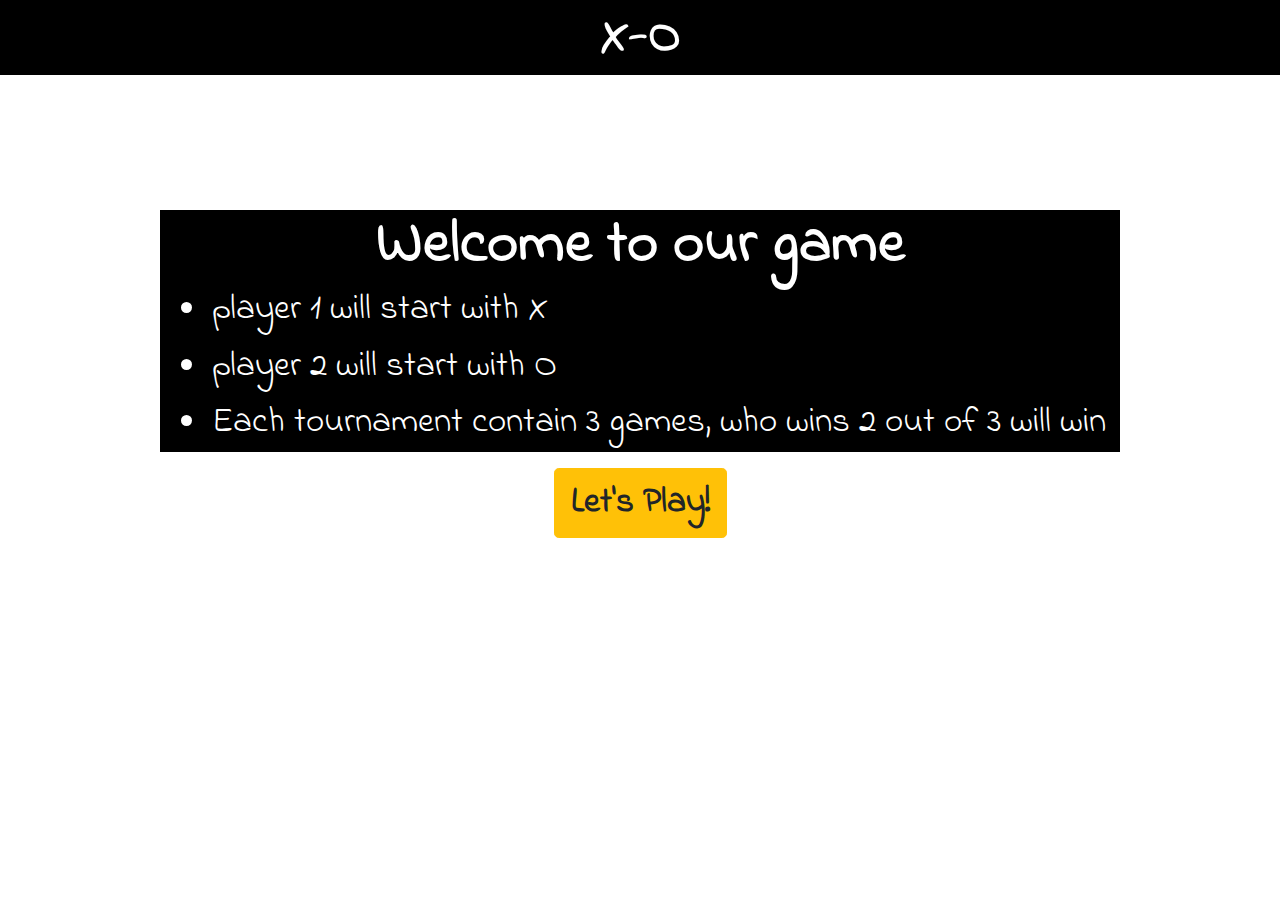
==== index2.html @ 62455b83 "welcome page" ====
<!DOCTYPE html>
<html lang="en">

<head>
    <meta charset="UTF-8">
    <meta name="viewport" content="width=device-width, initial-scale=1.0">
    <meta http-equiv="X-UA-Compatible" content="ie=edge">
    <link rel="stylesheet" href="style.css">
    <link rel="stylesheet" href="https://maxcdn.bootstrapcdn.com/bootstrap/4.0.0/css/bootstrap.min.css" integrity="sha384-Gn5384xqQ1aoWXA+058RXPxPg6fy4IWvTNh0E263XmFcJlSAwiGgFAW/dAiS6JXm" crossorigin="anonymous">
    <script type="text/javascript" src="https://code.jquery.com/jquery-3.4.1.min.js"></script>
    <title>X-O Game</title>
</head>

<body>

    <p style="background-color: black;"> X-O </p>


    <div id="page1">

        <div id="container1">

            <h1 id = "welcome"> Welcome to our game </h1>
            <ul>
                <li> player 1 will start with X  </li>
                <li> player 2 will start with O</li>
                <li> Each tournament contain 3 games, who wins 2 out of 3 will win  </li>

            </ul>
        </div>

        <div class="col-md text-center">  
            <button id="play" type="button" class="btn btn-warning btn-lg center-block">  <span style="font-size:35px; font-family: 'Indie Flower', cursive;
                font-weight: bold;  "> Let's Play! </span></button>
        </div> 
       

    </div>


    <div id="page2">
        <div class="turn">
            <p style="background-color: black;" id="turn"> player 1</p>
        </div>


        <div id="container">

            <div id="main">
            </div>

            <div id="details">

                <div id="d1" style="background-color: black; border: solid black 2px; ">
                    <div id="d11" style=" border: solid black 2px; "> <p> Player1 </p> </div>
                    <div id="d12" style="background-color: blue; border: solid black 2px; "></div>
                    <div id="d13" style="background-color: blue; border: solid black 2px; "></div>


                </div>

                <div id="d2" style="background-color: white; border: solid black 2px; ">
                    <div id="d21" style="background-color: blue; border: solid black 2px; "></div>
                    <div id="d22" style="background-color: blue; border: solid black 2px; "></div>
                    <div id="d23" style="background-color: blue; border: solid black 2px; "></div>


                </div>

            </div>





        </div>

    </div>


    <script src="logic2.js">    </script>


</body>

</html>
---- style.css ----
@import url('https://fonts.googleapis.com/css?family=Indie+Flower&display=swap');

body {
background-image: url("https://d1yn1kh78jj1rr.cloudfront.net/image/thumbnail/Hq91_UdkZj2a3a08a/graphicstock-xoxo-hugs-and-kisses-seamless-pattern-hand-drawn-trendy-hipster-black-and-white-xo-background-ink-grungy-brush-texture_HqBeVCDm0Eb_thumb.jpg");
background-color: rgb(51, 197, 185);
}




#container1
{
background-color: black;
width: 75vw;

margin: 0 auto;
margin-top: 15vh;
}


.turn{
    width: 300px;
    /* min-width: 50vw; */
    background-color: rgb(0, 0, 0);
    margin:auto;  
    }
    #turn {
        font-size: 25px;
        padding: 10px
    }
    

#container
{
display: flex;
flex-wrap:  wrap;
width: 75vw;
min-width: 60%;
justify-content: space-around;

margin: 0 auto;
margin-top: 15vh;
}

#page2{
    display:none;
}

#details {

   

    width: 300px;
    height: 300px;
    background-color: rgb(0, 0, 0);
    margin-top:15px;
    display: grid;
    grid-template-columns: 1fr;
    grid-template-rows: 1fr 1fr;
    
    /* margin: 0 auto;
    position: absolute;
    left:0;
    right:10%;
    top:0; 
    bottom:0; */
            

}


#main {

/* margin: 0 auto; */

width: 300px;
height: 300px;
background-color: rgb(0, 0, 0);
/* position: absolute;

left:10%;
right:0;
top:0; 
bottom:0;
        
margin:auto;  */
margin-top:15px;

display: grid;
grid-template-columns: 1fr 1fr 1fr;
grid-template-rows: 1fr 1fr 1fr;


}

#main>div{
    border: solid white 2px; 
}

p {
    font-size: 50px;
    text-align: center;
    margin: 0 auto;
    margin-top: 7px;
    color: white;
    font-family: 'Indie Flower', cursive;
    font-weight: bold;
 }
 
 #welcome{
    font-size: 60px;
    text-align: center;
    margin: 0 auto;
    margin-top: 7px;
    color: white;
    font-family: 'Indie Flower', cursive;
    font-weight: bold;  
 }

ul{ margin: 10px} 

li{
    color: white;
    font-family: 'Indie Flower', cursive;  
    font-size: 35px;
    padding: 2px
}

#d1,#d2 {
    display: grid;
    grid-template-columns: 1fr 1fr;
    grid-template-rows: 1fr 1fr;
    

}

#d12{
    grid-row: 1/3
}
#d11
{
    grid-row: 1/2
}

#d22{
    grid-row: 1/3 
}

#d21
{
    grid-row: 1/2
}
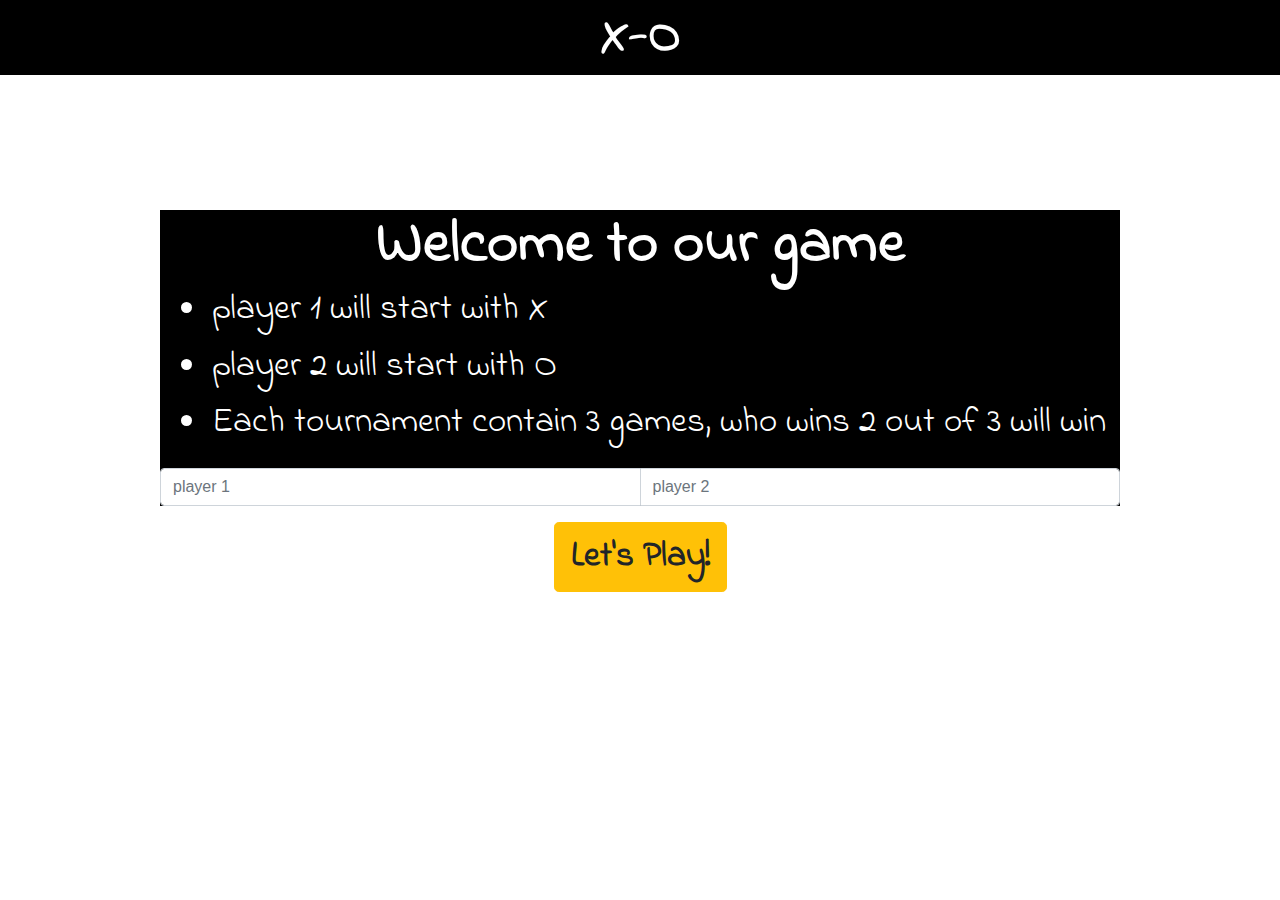
==== commit dd713673: "welcome page" ====
--- a/index2.html
+++ b/index2.html
@@ -27,6 +27,13 @@
                 <li> Each tournament contain 3 games, who wins 2 out of 3 will win  </li>
 
             </ul>
+
+            <div class="input-group mb-3">
+                
+                <input id="p1n" type="text" class="form-control" placeholder="player 1" aria-label="player 1" aria-describedby="basic-addon1">
+                <input id="p2n" type="text" class="form-control" placeholder="player 2" aria-label="player 2" aria-describedby="basic-addon1">
+              </div>
+              
         </div>
 
         <div class="col-md text-center">  
@@ -51,20 +58,16 @@
 
             <div id="details">
 
-                <div id="d1" style="background-color: black; border: solid black 2px; ">
-                    <div id="d11" style=" border: solid black 2px; "> <p> Player1 </p> </div>
-                    <div id="d12" style="background-color: blue; border: solid black 2px; "></div>
-                    <div id="d13" style="background-color: blue; border: solid black 2px; "></div>
-
-
+                <div id="d1" style= "border-bottom: solid 2px white;">
+                    <div id="d11" > <p> X </p> </div>
+                    <div id="resultx" > <p id="xwin"> </p> </div>
+                    <div id="d13" > <p id="name1"> </p></div>
                 </div>
 
-                <div id="d2" style="background-color: white; border: solid black 2px; ">
-                    <div id="d21" style="background-color: blue; border: solid black 2px; "></div>
-                    <div id="d22" style="background-color: blue; border: solid black 2px; "></div>
-                    <div id="d23" style="background-color: blue; border: solid black 2px; "></div>
-
-
+                <div id="d2" >
+                    <div id="d21" > <p> O </p> </div>
+                    <div id="resulto"> <p id="owin"></p></div>
+                    <div id="d23"> <p id="name2"> </p> </div>
                 </div>
 
             </div>
--- a/style.css
+++ b/style.css
@@ -43,6 +43,11 @@
 margin-top: 15vh;
 }
 
+/* to be deleted */
+/* #page1{                   
+    display:none;
+} */
+
 #page2{
     display:none;
 }
@@ -50,8 +55,10 @@
 #details {
 
    
-
     width: 300px;
+    height: 300px;
+    max-height: 300px;
+    max-width: 300px;
     height: 300px;
     background-color: rgb(0, 0, 0);
     margin-top:15px;
@@ -98,6 +105,18 @@
     border: solid white 2px; 
 }
 
+
+
+#details>div>div> p {
+    font-size: 30px;
+    text-align: center;
+    margin: 0 auto;
+    margin-top: 7px;
+    color: white;
+    font-family: 'Indie Flower', cursive;
+    font-weight: bold;
+}
+
 p {
     font-size: 50px;
     text-align: center;
@@ -135,7 +154,30 @@
 
 }
 
-#d12{
+#resultx >#xwin{
+    line-height: 150px;
+    font-size: 60px;
+    text-align: center;
+    margin: 0 auto;
+    /* margin-top: 7px; */
+    color: white;
+    font-family: 'Indie Flower', cursive;
+    font-weight: bold;
+ }
+
+ #resulto >#owin{
+    line-height: 150px;
+    font-size: 60px;
+    text-align: center;
+    margin: 0 auto;
+    /* margin-top: 7px; */
+    color: white;
+    font-family: 'Indie Flower', cursive;
+    font-weight: bold;
+ }
+
+
+#resultx{
     grid-row: 1/3
 }
 #d11
@@ -143,7 +185,7 @@
     grid-row: 1/2
 }
 
-#d22{
+#resulto{
     grid-row: 1/3 
 }
 
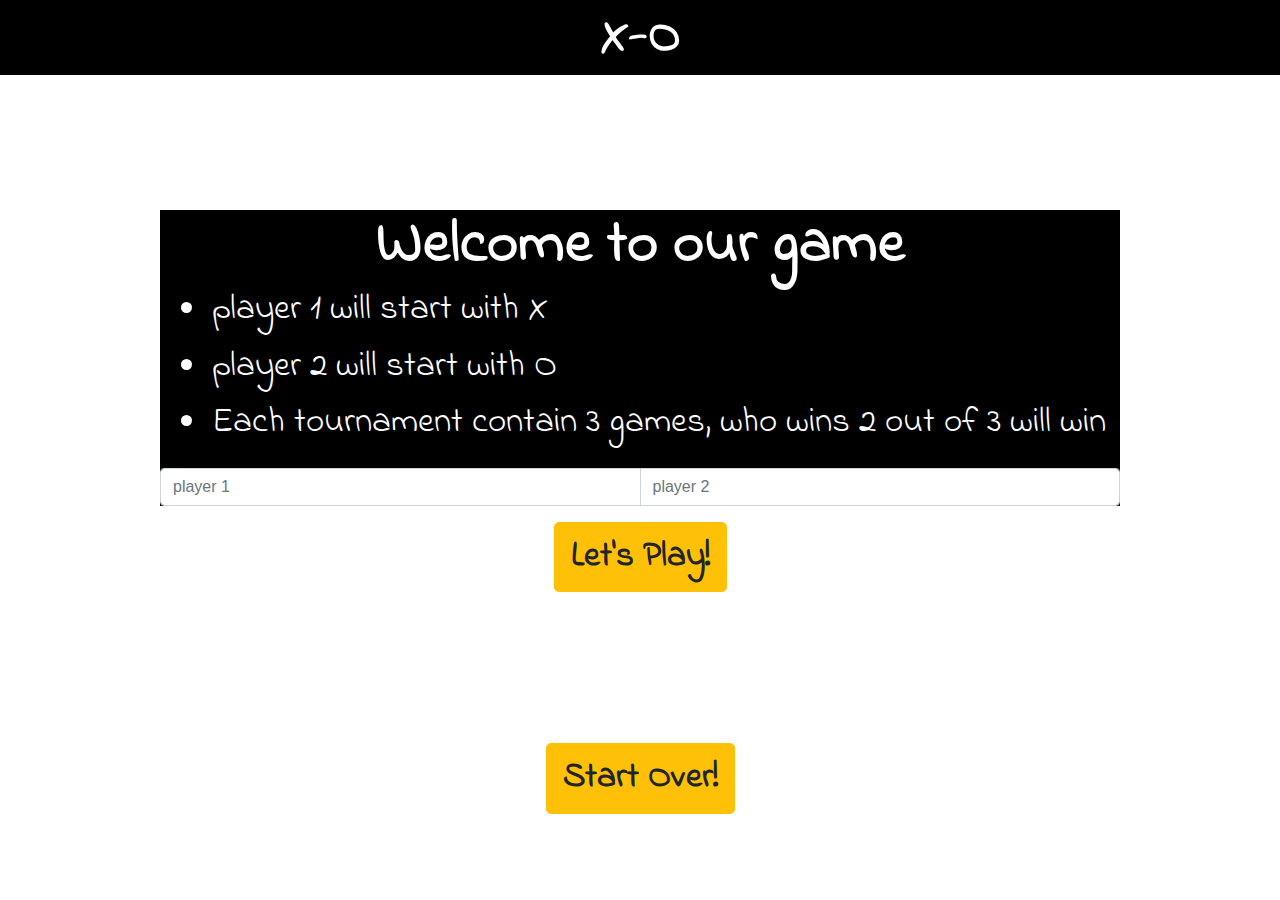
==== commit c3cd74e5: "final winner update" ====
--- a/index2.html
+++ b/index2.html
@@ -60,27 +60,55 @@
 
                 <div id="d1" style= "border-bottom: solid 2px white;">
                     <div id="d11" > <p> X </p> </div>
-                    <div id="resultx" > <p id="xwin"> </p> </div>
+                    <div id="resultx" > <p id="xwin"> 0 </p> </div>
                     <div id="d13" > <p id="name1"> </p></div>
                 </div>
 
                 <div id="d2" >
                     <div id="d21" > <p> O </p> </div>
-                    <div id="resulto"> <p id="owin"></p></div>
+                    <div id="resulto"> <p id="owin"> 0 </p></div>
                     <div id="d23"> <p id="name2"> </p> </div>
                 </div>
 
             </div>
 
+        </div>
 
-
-
-
+        <div id="buttons">
+            <div class="col-md text-center">  
+                <button id="next" type="button" class="btn btn-warning btn-lg center-block">  <span style="font-size:35px; font-family: 'Indie Flower', cursive;
+                    font-weight: bold;  "> Next Round! </span></button>
+            </div> 
+            <div class="col-md text-center">  
+                <button id="reset" onclick="reloadPage();" type="button" class="btn btn-warning btn-lg center-block">  <span style="font-size:35px; font-family: 'Indie Flower', cursive;
+                    font-weight: bold;  "> Start Over! </span></button>
+            </div> 
         </div>
 
     </div>
 
+    <div id="page3">
+        
+        <div id="container">
 
+           
+            <div id="win">
+
+                <p id="winner"> </p>
+
+
+            </div>
+
+        </div>
+
+        <div id="buttons">
+            <div class="col-md text-center">  
+                <button id="reset" onclick="reloadPage();" type="button" class="btn btn-warning btn-lg center-block">  <span style="font-size:35px; font-family: 'Indie Flower', cursive;
+                    font-weight: bold;  "> Start Over! </span></button>
+            </div> 
+        </div>
+        
+    </div>
     <script src="logic2.js">    </script>
 
 
--- a/style.css
+++ b/style.css
@@ -50,6 +50,11 @@
 
 #page2{
     display:none;
+}
+
+#win {
+    background-color: black;
+    font-size: 75px;
 }
 
 #details {
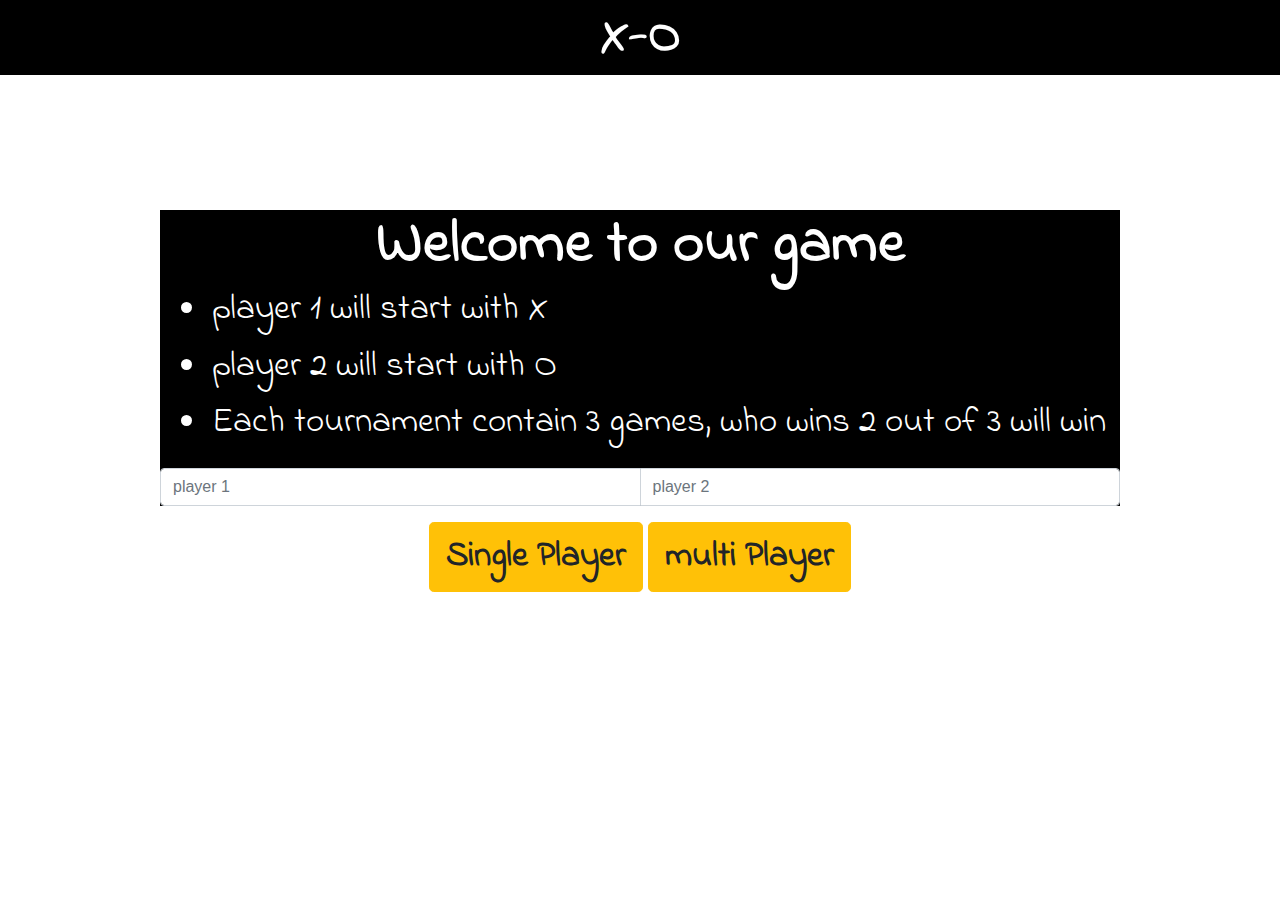
==== commit 6f3583f5: "add computer logic, add single and multiplayer" ====
--- a/index2.html
+++ b/index2.html
@@ -37,13 +37,14 @@
         </div>
 
         <div class="col-md text-center">  
-            <button id="play" type="button" class="btn btn-warning btn-lg center-block">  <span style="font-size:35px; font-family: 'Indie Flower', cursive;
-                font-weight: bold;  "> Let's Play! </span></button>
+            <button id="singleplayer" type="button" class="btn btn-warning btn-lg center-block">  <span style="font-size:35px; font-family: 'Indie Flower', cursive;
+                font-weight: bold;  "> Single Player </span></button>
+            <button id="multiplayer" type="button" class="btn btn-warning btn-lg center-block">  <span style="font-size:35px; font-family: 'Indie Flower', cursive;
+                font-weight: bold;  "> multi Player </span></button>
         </div> 
        
 
     </div>
-
 
     <div id="page2">
         <div class="turn">
@@ -109,6 +110,8 @@
         </div>
         
     </div>
+
+
     <script src="logic2.js">    </script>
 
 
--- a/style.css
+++ b/style.css
@@ -50,6 +50,10 @@
 
 #page2{
     display:none;
+}
+
+#page3{
+    display:none;   
 }
 
 #win {
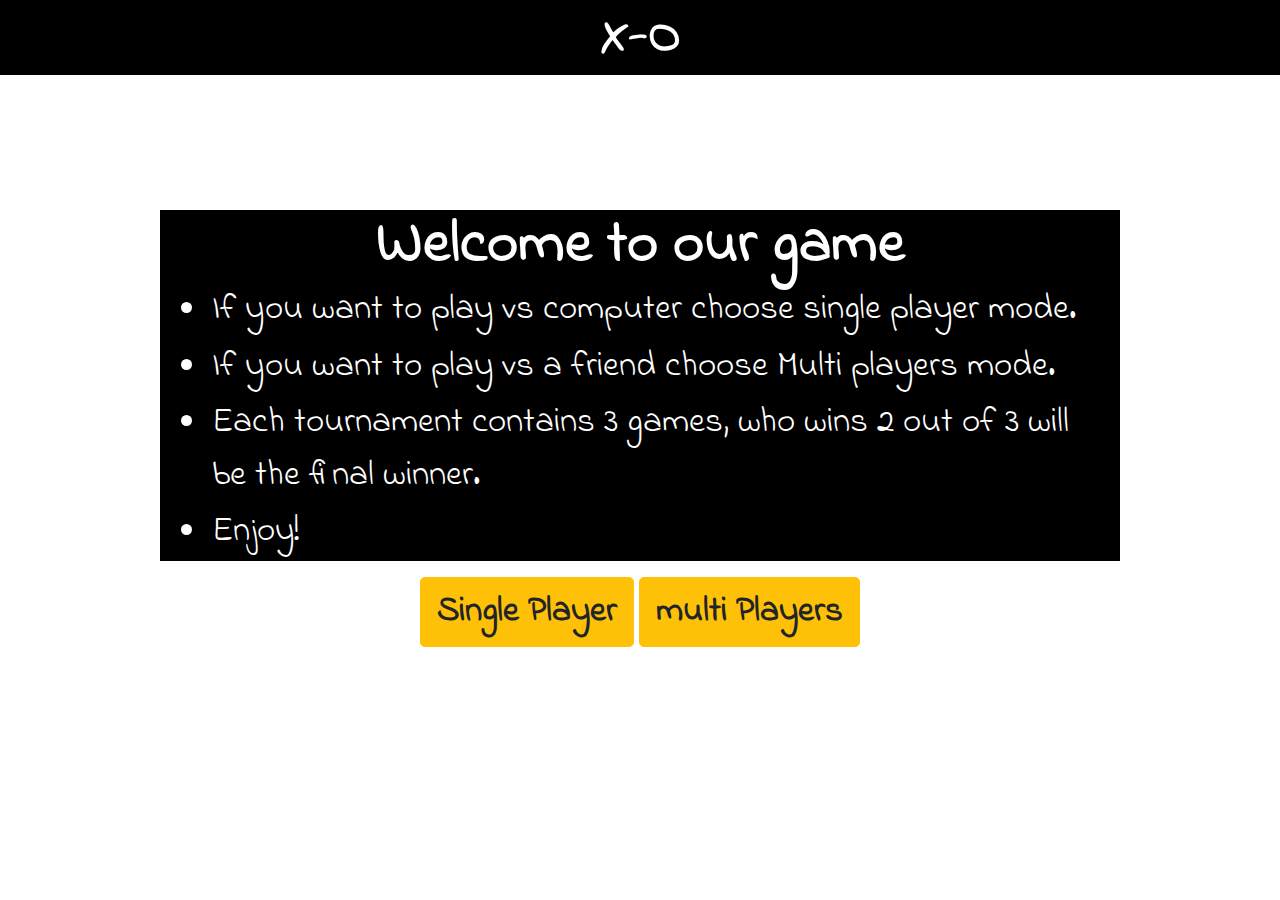
==== commit 1ec30b72: "enhance design, add modals" ====
--- a/index2.html
+++ b/index2.html
@@ -6,8 +6,10 @@
     <meta name="viewport" content="width=device-width, initial-scale=1.0">
     <meta http-equiv="X-UA-Compatible" content="ie=edge">
     <link rel="stylesheet" href="style.css">
-    <link rel="stylesheet" href="https://maxcdn.bootstrapcdn.com/bootstrap/4.0.0/css/bootstrap.min.css" integrity="sha384-Gn5384xqQ1aoWXA+058RXPxPg6fy4IWvTNh0E263XmFcJlSAwiGgFAW/dAiS6JXm" crossorigin="anonymous">
+    <link rel="stylesheet" href="https://stackpath.bootstrapcdn.com/bootstrap/4.3.1/css/bootstrap.min.css" integrity="sha384-ggOyR0iXCbMQv3Xipma34MD+dH/1fQ784/j6cY/iJTQUOhcWr7x9JvoRxT2MZw1T" crossorigin="anonymous">    
     <script type="text/javascript" src="https://code.jquery.com/jquery-3.4.1.min.js"></script>
+    <script src="https://stackpath.bootstrapcdn.com/bootstrap/4.3.1/js/bootstrap.min.js" integrity="sha384-JjSmVgyd0p3pXB1rRibZUAYoIIy6OrQ6VrjIEaFf/nJGzIxFDsf4x0xIM+B07jRM" crossorigin="anonymous"></script>
+
     <title>X-O Game</title>
 </head>
 
@@ -22,25 +24,78 @@
 
             <h1 id = "welcome"> Welcome to our game </h1>
             <ul>
-                <li> player 1 will start with X  </li>
-                <li> player 2 will start with O</li>
-                <li> Each tournament contain 3 games, who wins 2 out of 3 will win  </li>
+                <li> If you want to play vs computer choose single player mode. </li>
+                <li> If you want to play vs a friend choose Multi players mode.  </li>
+                <li> Each tournament contains 3 games, who wins 2 out of 3 will be the final winner. </li>
+                <li> Enjoy! </li>
 
             </ul>
 
+              
+        </div>
+
+        <div class="col-md text-center">  
+            
+                <!-- Button trigger mutli player modal -->
+<button type="button" class="btn btn-warning btn-lg center-block" data-toggle="modal" data-target="#singlePlayerModal">
+    <span style="font-size:35px; font-family: 'Indie Flower', cursive;
+                font-weight: bold;  "> Single Player </span>
+  </button>
+                <!-- Button trigger mutli player modal -->
+<button type="button" class="btn btn-warning btn-lg center-block" data-toggle="modal" data-target="#MultiplayerModal">
+    <span style="font-size:35px; font-family: 'Indie Flower', cursive;
+                font-weight: bold;  "> multi Players </span>
+  </button>
+  
+  <!-- Modal multiplayer -->
+  <div class="modal fade" id="MultiplayerModal" tabindex="-1" role="dialog" aria-labelledby="MultiplayerLabel" aria-hidden="true">
+    <div class="modal-dialog" role="document">
+      <div class="modal-content">
+        <div class="modal-header">
+          <h5 class="modal-title" id="MultiplayerLabel">Players names</h5>
+          <button type="button" class="close" data-dismiss="modal" aria-label="Close">
+            <span aria-hidden="true">&times;</span>
+          </button>
+        </div>
+        <div class="modal-body">
             <div class="input-group mb-3">
                 
                 <input id="p1n" type="text" class="form-control" placeholder="player 1" aria-label="player 1" aria-describedby="basic-addon1">
                 <input id="p2n" type="text" class="form-control" placeholder="player 2" aria-label="player 2" aria-describedby="basic-addon1">
               </div>
-              
         </div>
+        <div class="modal-footer">
+          <button type="button" class="btn btn-secondary" data-dismiss="modal">Close</button>
+          <button id="multiplayer" type="button" class="btn btn-warning" data-dismiss="modal">start game</button>
+        </div>
+      </div>
+    </div>
+  </div>
 
-        <div class="col-md text-center">  
-            <button id="singleplayer" type="button" class="btn btn-warning btn-lg center-block">  <span style="font-size:35px; font-family: 'Indie Flower', cursive;
-                font-weight: bold;  "> Single Player </span></button>
-            <button id="multiplayer" type="button" class="btn btn-warning btn-lg center-block">  <span style="font-size:35px; font-family: 'Indie Flower', cursive;
-                font-weight: bold;  "> multi Player </span></button>
+  <!-- Modal Singl player-->
+  <div class="modal fade" id="singlePlayerModal" tabindex="-1" role="dialog" aria-labelledby="singlePlayerLabel" aria-hidden="true">
+    <div class="modal-dialog" role="document">
+      <div class="modal-content">
+        <div class="modal-header">
+          <h5 class="modal-title" id="singlePlayerLabel">Player name</h5>
+          <button type="button" class="close" data-dismiss="modal" aria-label="Close">
+            <span aria-hidden="true">&times;</span>
+          </button>
+        </div>
+        <div class="modal-body">
+            <div class="input-group mb-3">
+                <input id="singlePlayerName" type="text" class="form-control" placeholder="player" aria-label="player" aria-describedby="basic-addon1">
+              </div>
+        </div>
+        <div class="modal-footer">
+          <button type="button" class="btn btn-secondary" data-dismiss="modal">Close</button>
+
+          <button id="singleplayer" type="button" class="btn btn-warning" data-dismiss="modal">start game</button>
+        </div>
+      </div>
+    </div>
+  </div>
+
         </div> 
        
 
@@ -75,12 +130,12 @@
 
         </div>
 
-        <div id="buttons">
-            <div class="col-md text-center">  
+        <div class="row" id="buttons">
+            <div class="col-12 text-center mt-3">  
                 <button id="next" type="button" class="btn btn-warning btn-lg center-block">  <span style="font-size:35px; font-family: 'Indie Flower', cursive;
                     font-weight: bold;  "> Next Round! </span></button>
             </div> 
-            <div class="col-md text-center">  
+            <div class="col-12 text-center mt-2">  
                 <button id="reset" onclick="reloadPage();" type="button" class="btn btn-warning btn-lg center-block">  <span style="font-size:35px; font-family: 'Indie Flower', cursive;
                     font-weight: bold;  "> Start Over! </span></button>
             </div> 
@@ -104,7 +159,7 @@
 
         <div id="buttons">
             <div class="col-md text-center">  
-                <button id="reset" onclick="reloadPage();" type="button" class="btn btn-warning btn-lg center-block">  <span style="font-size:35px; font-family: 'Indie Flower', cursive;
+                <button id="reset" onclick="reloadPage();" type="button" class="btn btn-warning btn-lg center-block mt-5">  <span style="font-size:35px; font-family: 'Indie Flower', cursive;
                     font-weight: bold;  "> Start Over! </span></button>
             </div> 
         </div>
@@ -112,7 +167,7 @@
     </div>
 
 
-    <script src="logic2.js">    </script>
+    <script src="logic.js">    </script>
 
 
 </body>
--- a/style.css
+++ b/style.css
@@ -3,6 +3,7 @@
 
 body {
 background-image: url("https://d1yn1kh78jj1rr.cloudfront.net/image/thumbnail/Hq91_UdkZj2a3a08a/graphicstock-xoxo-hugs-and-kisses-seamless-pattern-hand-drawn-trendy-hipster-black-and-white-xo-background-ink-grungy-brush-texture_HqBeVCDm0Eb_thumb.jpg");
+/* background-image: url("./background.jpg"); */
 background-color: rgb(51, 197, 185);
 }
 
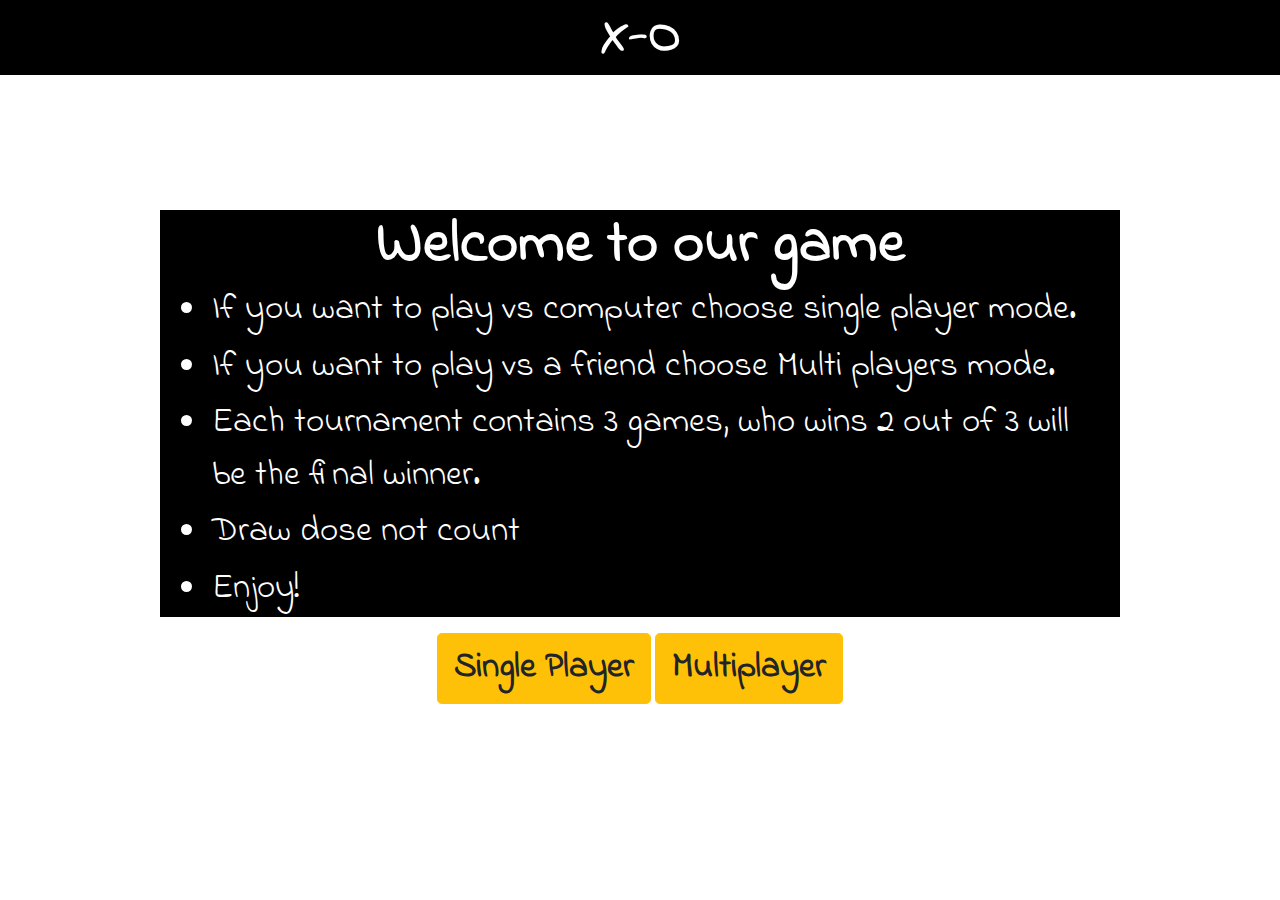
==== commit 7fe9c4f8: "Final version of Orayb & Deyaa project" ====
--- a/index2.html
+++ b/index2.html
@@ -27,6 +27,7 @@
                 <li> If you want to play vs computer choose single player mode. </li>
                 <li> If you want to play vs a friend choose Multi players mode.  </li>
                 <li> Each tournament contains 3 games, who wins 2 out of 3 will be the final winner. </li>
+                <li> Draw dose not count </li> 
                 <li> Enjoy! </li>
 
             </ul>
@@ -44,7 +45,7 @@
                 <!-- Button trigger mutli player modal -->
 <button type="button" class="btn btn-warning btn-lg center-block" data-toggle="modal" data-target="#MultiplayerModal">
     <span style="font-size:35px; font-family: 'Indie Flower', cursive;
-                font-weight: bold;  "> multi Players </span>
+                font-weight: bold;  "> Multiplayer </span>
   </button>
   
   <!-- Modal multiplayer -->
@@ -66,7 +67,7 @@
         </div>
         <div class="modal-footer">
           <button type="button" class="btn btn-secondary" data-dismiss="modal">Close</button>
-          <button id="multiplayer" type="button" class="btn btn-warning" data-dismiss="modal">start game</button>
+          <button id="multiplayer" type="button" class="btn btn-warning" data-dismiss="modal">Start Game</button>
         </div>
       </div>
     </div>
@@ -90,7 +91,7 @@
         <div class="modal-footer">
           <button type="button" class="btn btn-secondary" data-dismiss="modal">Close</button>
 
-          <button id="singleplayer" type="button" class="btn btn-warning" data-dismiss="modal">start game</button>
+          <button id="singleplayer" type="button" class="btn btn-warning" data-dismiss="modal">Start Game</button>
         </div>
       </div>
     </div>
--- a/style.css
+++ b/style.css
@@ -5,10 +5,8 @@
 background-image: url("https://d1yn1kh78jj1rr.cloudfront.net/image/thumbnail/Hq91_UdkZj2a3a08a/graphicstock-xoxo-hugs-and-kisses-seamless-pattern-hand-drawn-trendy-hipster-black-and-white-xo-background-ink-grungy-brush-texture_HqBeVCDm0Eb_thumb.jpg");
 /* background-image: url("./background.jpg"); */
 background-color: rgb(51, 197, 185);
+max-width: 100vw;
 }
-
-
-
 
 #container1
 {
@@ -18,7 +16,6 @@
 margin: 0 auto;
 margin-top: 15vh;
 }
-
 
 .turn{
     width: 300px;
@@ -30,7 +27,6 @@
         font-size: 25px;
         padding: 10px
     }
-    
 
 #container
 {
@@ -43,11 +39,6 @@
 margin: 0 auto;
 margin-top: 15vh;
 }
-
-/* to be deleted */
-/* #page1{                   
-    display:none;
-} */
 
 #page2{
     display:none;
@@ -76,46 +67,22 @@
     grid-template-columns: 1fr;
     grid-template-rows: 1fr 1fr;
     
-    /* margin: 0 auto;
-    position: absolute;
-    left:0;
-    right:10%;
-    top:0; 
-    bottom:0; */
-            
-
-}
+    }
 
 
 #main {
-
-/* margin: 0 auto; */
-
 width: 300px;
 height: 300px;
 background-color: rgb(0, 0, 0);
-/* position: absolute;
-
-left:10%;
-right:0;
-top:0; 
-bottom:0;
-        
-margin:auto;  */
 margin-top:15px;
-
 display: grid;
 grid-template-columns: 1fr 1fr 1fr;
 grid-template-rows: 1fr 1fr 1fr;
-
-
 }
 
 #main>div{
     border: solid white 2px; 
 }
-
-
 
 #details>div>div> p {
     font-size: 30px;
@@ -160,8 +127,6 @@
     display: grid;
     grid-template-columns: 1fr 1fr;
     grid-template-rows: 1fr 1fr;
-    
-
 }
 
 #resultx >#xwin{
@@ -180,7 +145,6 @@
     font-size: 60px;
     text-align: center;
     margin: 0 auto;
-    /* margin-top: 7px; */
     color: white;
     font-family: 'Indie Flower', cursive;
     font-weight: bold;
@@ -189,7 +153,8 @@
 
 #resultx{
     grid-row: 1/3
-}
+} 
+
 #d11
 {
     grid-row: 1/2
